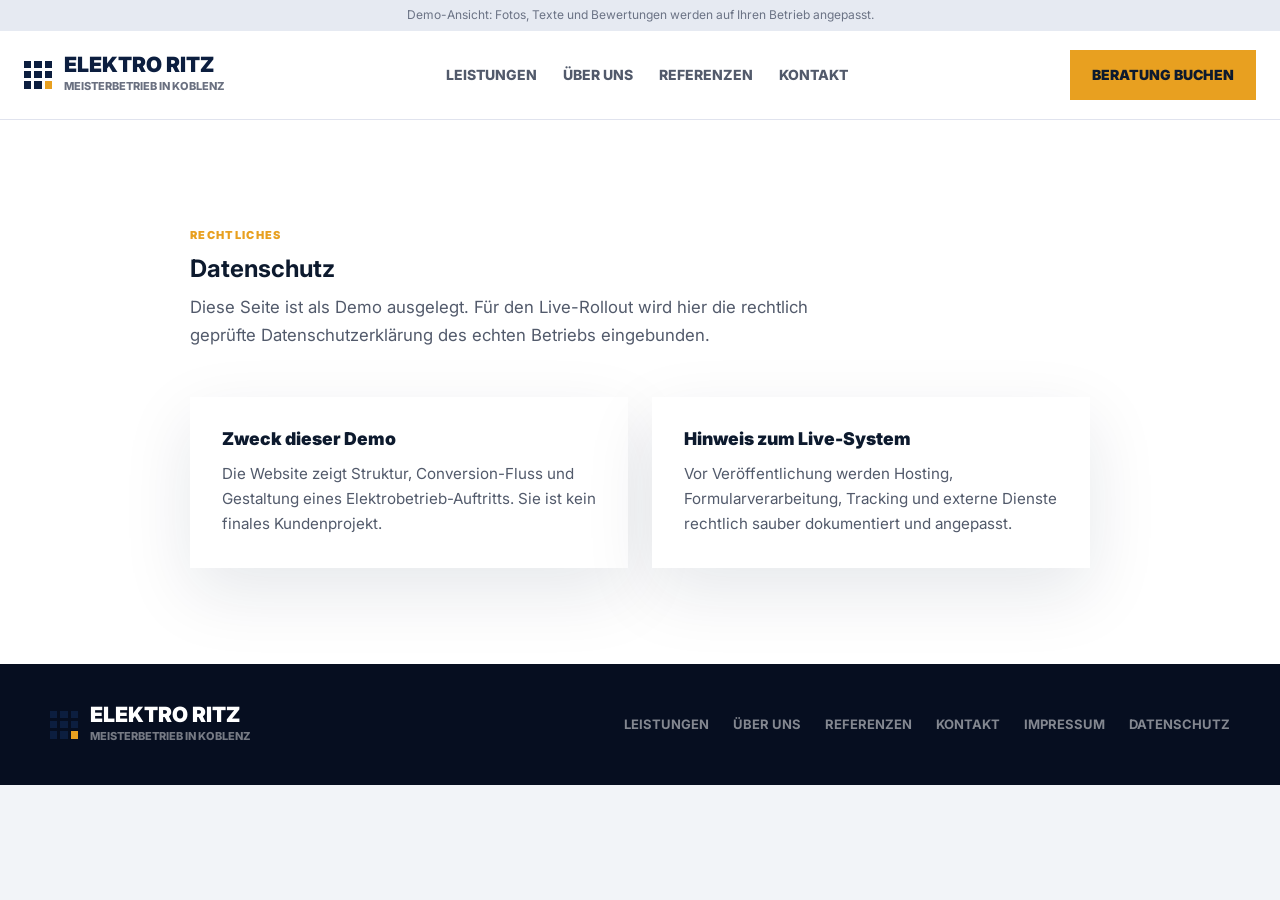
==== datenschutz.html @ 3b0bc0d6 "Initial commit - Elektro Meister Ritz demo site" ====
<!DOCTYPE html>
<html lang="de">
<head>
  <meta charset="utf-8">
  <meta name="viewport" content="width=device-width, initial-scale=1.0">
  <meta name="robots" content="noindex, nofollow">
  <title>Datenschutz | Elektro Meister Ritz Demo</title>
  <script id="Cookiebot" src="https://consent.cookiebot.com/uc.js" data-cbid="DEMO-CBID-PLACEHOLDER" data-blockingmode="auto" type="text/javascript"></script>
  <link rel="icon" type="image/svg+xml" href="favicon.svg">
  <link rel="preconnect" href="https://fonts.googleapis.com">
  <link rel="preconnect" href="https://fonts.gstatic.com" crossorigin>
  <link href="https://fonts.googleapis.com/css2?family=Inter:wght@400;600;800;900&family=Material+Symbols+Outlined:wght,FILL@100..700,0..1&display=swap" rel="stylesheet">
  <link rel="stylesheet" href="style.css">
</head>
<body>
  <header class="site-header">
    <div class="demo-notice">Demo-Ansicht: Fotos, Texte und Bewertungen werden auf Ihren Betrieb angepasst.</div>
    <nav class="nav" aria-label="Hauptnavigation">
      <a class="brand" href="index.html" aria-label="Elektro Meister Ritz Startseite">
        <span class="brand-mark" aria-hidden="true"><span></span><span></span><span></span><span></span><span></span><span></span><span></span><span></span><span></span></span>
        <span><span class="brand-title">Elektro Ritz</span><span class="brand-subtitle">Meisterbetrieb in Koblenz</span></span>
      </a>
      <div class="nav-links">
        <a href="leistungen.html">Leistungen</a>
        <a href="ueber-uns.html">&Uuml;ber uns</a>
        <a href="referenzen.html">Referenzen</a>
        <a href="kontakt.html">Kontakt</a>
      </div>
      <div class="nav-actions">
        <a class="button button-red" href="kontakt.html">Beratung buchen</a>
      </div>
      <button class="nav-toggle" id="nav-toggle" type="button" aria-controls="mobile-menu" aria-expanded="false" aria-label="Men&uuml; &ouml;ffnen">
        <span class="material-symbols-outlined" aria-hidden="true">menu</span>
        <span class="material-symbols-outlined" aria-hidden="true">close</span>
      </button>
    </nav>
    <div class="mobile-menu" id="mobile-menu">
      <a href="leistungen.html">Leistungen</a>
      <a href="ueber-uns.html">&Uuml;ber uns</a>
      <a href="referenzen.html">Referenzen</a>
      <a href="kontakt.html">Kontakt</a>
      <a class="button button-red" href="kontakt.html">Beratung buchen</a>
    </div>
  </header>

  <main class="page-main">
    <section class="section section-white">
      <div class="container" style="max-width: 900px;">
        <div class="section-head">
          <p class="eyebrow">Rechtliches</p>
          <h1>Datenschutz</h1>
          <p>Diese Seite ist als Demo ausgelegt. F&uuml;r den Live-Rollout wird hier die rechtlich gepr&uuml;fte Datenschutzerkl&auml;rung des echten Betriebs eingebunden.</p>
        </div>
        <div class="grid-2">
          <article class="card">
            <h3>Zweck dieser Demo</h3>
            <p>Die Website zeigt Struktur, Conversion-Fluss und Gestaltung eines Elektrobetrieb-Auftritts. Sie ist kein finales Kundenprojekt.</p>
          </article>
          <article class="card">
            <h3>Hinweis zum Live-System</h3>
            <p>Vor Ver&ouml;ffentlichung werden Hosting, Formularverarbeitung, Tracking und externe Dienste rechtlich sauber dokumentiert und angepasst.</p>
          </article>
        </div>
      </div>
    </section>
  </main>

  <footer class="site-footer">
    <div class="container footer-inner">
      <a class="brand" href="index.html">
        <span class="brand-mark" aria-hidden="true"><span></span><span></span><span></span><span></span><span></span><span></span><span></span><span></span><span></span></span>
        <span><span class="brand-title" style="color:#fff;">Elektro Ritz</span><span class="brand-subtitle" style="color:rgba(255,255,255,0.45);">Meisterbetrieb in Koblenz</span></span>
      </a>
      <div class="footer-links">
        <a href="leistungen.html">Leistungen</a>
        <a href="ueber-uns.html">&Uuml;ber uns</a>
        <a href="referenzen.html">Referenzen</a>
        <a href="kontakt.html">Kontakt</a>
        <a href="impressum.html">Impressum</a>
        <a href="datenschutz.html">Datenschutz</a>
      </div>
    </div>
  </footer>

  <script src="site.js"></script>
</body>
</html>
---- style.css ----
:root {
  --blue: #0C1E3F;
  --blue-strong: #091730;
  --red: #E8A020;
  --red-strong: #C4851A;
  --green: #1A6B3A;
  --ink: #0D1A2E;
  --muted: #525A6B;
  --line: #D4D9E8;
  --surface: #F2F4F8;
  --surface-soft: #E6EAF2;
  --surface-strong: #D0D6E6;
  --white: #ffffff;
  --shadow: 0 24px 70px rgba(12, 30, 63, 0.10);
  --header-height: 88px;
  --container: 1180px;
}

* {
  box-sizing: border-box;
}

html {
  scroll-behavior: smooth;
}

body {
  margin: 0;
  font-family: Inter, Arial, sans-serif;
  color: var(--ink);
  background: var(--surface);
  line-height: 1.55;
}

body.nav-open {
  overflow: hidden;
}

img {
  display: block;
  max-width: 100%;
}

a {
  color: inherit;
  text-decoration: none;
}

button,
input,
select,
textarea {
  font: inherit;
}

main > section,
.page-main > section {
  scroll-margin-top: 110px;
}

.container {
  width: min(var(--container), calc(100% - 48px));
  margin: 0 auto;
}

.demo-notice {
  background: var(--surface-soft);
  color: #6B7385;
  font-size: 12px;
  text-align: center;
  padding: 6px 16px;
}

.site-header {
  position: sticky;
  top: 0;
  z-index: 50;
  background: rgba(255, 255, 255, 0.95);
  backdrop-filter: blur(18px);
  border-bottom: 1px solid rgba(212, 217, 232, 0.72);
}

.nav {
  height: var(--header-height);
  width: min(1340px, calc(100% - 48px));
  margin: 0 auto;
  display: flex;
  align-items: center;
  justify-content: space-between;
  gap: 24px;
}

.brand {
  display: inline-flex;
  align-items: center;
  gap: 12px;
  min-width: 0;
}

.brand-mark {
  width: 28px;
  height: 28px;
  display: grid;
  grid-template-columns: repeat(3, 1fr);
  gap: 3px;
  flex: 0 0 auto;
}

.brand-mark span {
  background: var(--blue);
}

.brand-mark span:last-child {
  background: var(--red);
}

.brand-title {
  display: block;
  font-size: 21px;
  font-weight: 900;
  line-height: 1;
  color: var(--blue);
  text-transform: uppercase;
}

.brand-subtitle {
  display: block;
  margin-top: 3px;
  font-size: 11px;
  font-weight: 800;
  color: #6a7080;
  text-transform: uppercase;
}

.nav-links,
.nav-actions {
  display: flex;
  align-items: center;
  gap: 26px;
}

.nav-links a {
  font-size: 14px;
  font-weight: 800;
  color: #525A6B;
  text-transform: uppercase;
}

.nav-links a:hover,
.nav-links a[aria-current="page"] {
  color: var(--blue);
}

.nav-toggle {
  display: none;
  width: 48px;
  height: 48px;
  border: 0;
  background: var(--surface-soft);
  color: var(--ink);
  align-items: center;
  justify-content: center;
  cursor: pointer;
}

.nav-toggle .material-symbols-outlined:last-child {
  display: none;
}

.nav-toggle[aria-expanded="true"] .material-symbols-outlined:first-child {
  display: none;
}

.nav-toggle[aria-expanded="true"] .material-symbols-outlined:last-child {
  display: inline-block;
}

.mobile-menu {
  display: none;
  position: fixed;
  inset: calc(var(--header-height) + 30px) 0 auto 0;
  z-index: 60;
  background: var(--white);
  border-bottom: 1px solid var(--line);
  box-shadow: var(--shadow);
  padding: 28px 24px 32px;
}

.mobile-menu.is-open {
  display: block;
}

.mobile-menu a {
  display: block;
  padding: 15px 0;
  font-weight: 900;
  text-transform: uppercase;
}

.mobile-menu .button {
  margin-top: 16px;
  width: 100%;
  padding-inline: 18px;
  font-size: 13px;
  line-height: 1.25;
  text-align: center;
  white-space: normal;
}

.button {
  display: inline-flex;
  align-items: center;
  justify-content: center;
  gap: 9px;
  min-height: 50px;
  padding: 14px 22px;
  border: 0;
  background: var(--blue);
  color: var(--white);
  font-size: 14px;
  font-weight: 900;
  text-transform: uppercase;
  cursor: pointer;
  transition: background 0.18s ease, transform 0.18s ease;
}

.button:hover {
  background: var(--blue-strong);
  transform: translateY(-1px);
}

.button-red {
  background: var(--red);
  color: var(--ink);
}

.button-red:hover {
  background: var(--red-strong);
  color: var(--white);
}

.button-light {
  background: var(--white);
  color: var(--blue);
}

.button-muted {
  background: var(--surface-strong);
  color: var(--ink);
}

.button-outline {
  background: transparent;
  color: var(--blue);
  border: 2px solid rgba(12, 30, 63, 0.22);
}

.hero {
  position: relative;
  min-height: 640px;
  display: flex;
  align-items: flex-end;
  overflow: hidden;
  background: var(--blue);
}

.hero img,
.page-hero img {
  position: absolute;
  inset: 0;
  width: 100%;
  height: 100%;
  object-fit: cover;
}

.hero-slideshow {
  position: absolute;
  inset: 0;
}

.hero-slideshow img {
  position: absolute;
  inset: 0;
  width: 100%;
  height: 100%;
  object-fit: cover;
  opacity: 0;
  transition: opacity 1.2s ease-in-out;
}

.hero-slideshow img.active {
  opacity: 1;
}

.hero::after {
  content: '';
  position: absolute;
  inset: 0;
  background: linear-gradient(to top, rgba(6, 14, 32, 0.85) 0%, rgba(12, 30, 63, 0.45) 55%, transparent 100%);
  pointer-events: none;
}

.hero-inner {
  position: relative;
  z-index: 2;
  padding-bottom: 80px;
  padding-top: 80px;
}

.hero-copy {
  max-width: 680px;
}

.eyebrow {
  display: inline-block;
  font-size: 11px;
  font-weight: 900;
  text-transform: uppercase;
  letter-spacing: 0.12em;
  color: var(--red);
  margin-bottom: 12px;
}

.hero .eyebrow {
  color: var(--red);
}

h1, h2, h3 {
  margin: 0 0 12px;
  line-height: 1.1;
}

.hero h1 {
  font-size: clamp(2.2rem, 5vw, 3.6rem);
  font-weight: 900;
  color: var(--white);
  margin-bottom: 20px;
}

.hero-lead {
  font-size: 1.1rem;
  color: rgba(255,255,255,0.82);
  margin: 0 0 32px;
  max-width: 560px;
  line-height: 1.65;
}

.hero-actions {
  display: flex;
  gap: 14px;
  flex-wrap: wrap;
  margin-bottom: 40px;
}

.trust-row {
  display: flex;
  gap: 32px;
  flex-wrap: wrap;
}

.trust-item {
  display: flex;
  flex-direction: column;
}

.trust-item strong {
  font-size: 1.5rem;
  font-weight: 900;
  color: var(--white);
}

.trust-item span {
  font-size: 0.8rem;
  color: rgba(255,255,255,0.65);
  font-weight: 600;
}

/* ── Page Hero ── */
.page-hero {
  position: relative;
  min-height: 420px;
  display: flex;
  align-items: flex-end;
  overflow: hidden;
  background: var(--blue);
}

.page-hero::after {
  content: '';
  position: absolute;
  inset: 0;
  background: linear-gradient(to top, rgba(6, 14, 32, 0.85) 0%, rgba(12, 30, 63, 0.35) 55%, transparent 100%);
  pointer-events: none;
}

.page-hero-inner {
  position: relative;
  z-index: 2;
  padding-bottom: 64px;
  padding-top: 64px;
}

.page-hero h1 {
  font-size: clamp(1.8rem, 4vw, 2.8rem);
  font-weight: 900;
  color: var(--white);
  margin-bottom: 16px;
  max-width: 720px;
}

.page-hero-lead {
  font-size: 1.05rem;
  color: rgba(255,255,255,0.8);
  max-width: 600px;
  line-height: 1.65;
  margin: 0;
}

/* ── Sections ── */
.section {
  padding: 96px 0;
}

.section-white { background: var(--white); }
.section-soft  { background: var(--surface); }
.section-dark  { background: #060E20; color: var(--white); }

.section-head {
  margin-bottom: 48px;
  max-width: 640px;
}

.section-head p:not(.eyebrow) {
  margin: 0;
  color: var(--muted);
  font-size: 1.05rem;
  line-height: 1.65;
}

.section-head h2 {
  font-size: clamp(1.7rem, 3.5vw, 2.4rem);
  font-weight: 900;
  color: var(--ink);
  margin-bottom: 16px;
}

.section-dark .section-head h2,
.section-dark h2 {
  color: var(--white);
}

.section-dark p {
  color: rgba(255,255,255,0.72);
}

/* ── Grids ── */
.grid-2 {
  display: grid;
  grid-template-columns: repeat(2, 1fr);
  gap: 24px;
}

.grid-3 {
  display: grid;
  grid-template-columns: repeat(3, 1fr);
  gap: 24px;
}

.grid-4 {
  display: grid;
  grid-template-columns: repeat(4, 1fr);
  gap: 24px;
}

/* ── Cards ── */
.card {
  background: var(--white);
  padding: 32px;
  box-shadow: var(--shadow);
}

.card h3 {
  font-size: 1.1rem;
  font-weight: 900;
  margin-bottom: 12px;
  color: var(--ink);
}

.card p {
  margin: 0;
  font-size: 0.95rem;
  color: var(--muted);
  line-height: 1.65;
}

.section-soft .card { background: var(--white); }

.card-actions {
  display: flex;
  gap: 14px;
  flex-wrap: wrap;
}

.icon-box {
  display: flex;
  align-items: center;
  justify-content: center;
  width: 52px;
  height: 52px;
  background: var(--surface-strong);
  color: var(--blue);
  font-size: 26px;
  margin-bottom: 20px;
  flex-shrink: 0;
}

.icon-box.material-symbols-outlined {
  font-size: 26px;
}

/* ── Stars ── */
.stars {
  font-size: 1.1rem;
  color: #E8A020;
  margin-bottom: 14px;
}

/* ── Testimonials ── */
.testimonial {
  display: flex;
  flex-direction: column;
}

.testimonial p {
  font-size: 0.96rem;
  line-height: 1.65;
  color: var(--ink);
  flex: 1;
  margin-bottom: 20px;
}

/* ── Reviews Carousel ── */
.reviews-scroll-outer {
  overflow: hidden;
  width: 100%;
  margin-top: 48px;
}

.reviews-scroll-track {
  display: flex;
  animation: reviews-scroll 55s linear infinite;
  width: max-content;
}

.reviews-scroll-set {
  display: flex;
  gap: 24px;
  padding: 0 24px;
  flex-shrink: 0;
}

.review-card {
  width: 340px;
  flex-shrink: 0;
  display: flex;
  flex-direction: column;
}

.review-author {
  display: flex;
  align-items: center;
  gap: 12px;
  margin-top: auto;
  padding-top: 18px;
  border-top: 1px solid var(--line);
}

.review-avatar {
  width: 36px;
  height: 36px;
  background: var(--blue);
  color: var(--white);
  display: flex;
  align-items: center;
  justify-content: center;
  font-size: 11px;
  font-weight: 900;
  flex-shrink: 0;
}

.review-author strong {
  display: block;
  font-size: 14px;
  font-weight: 900;
}

.review-author span {
  font-size: 12px;
  color: var(--muted);
}

@keyframes reviews-scroll {
  from { transform: translateX(0); }
  to { transform: translateX(-50%); }
}

/* ── Service Band ── */
.service-band {
  display: grid;
  grid-template-columns: 200px 1fr auto;
  gap: 40px;
  align-items: start;
  padding: 40px 0;
  border-top: 1px solid var(--line);
}

.service-band:last-child { border-bottom: 1px solid var(--line); }

.service-band h2 {
  font-size: 1.6rem;
  font-weight: 900;
  color: var(--ink);
  margin: 0;
}

.service-band p {
  margin: 0 0 18px;
  color: var(--muted);
  line-height: 1.65;
}

.tag-list {
  display: flex;
  flex-wrap: wrap;
  gap: 8px;
}

.tag {
  display: inline-block;
  padding: 4px 12px;
  background: var(--surface-strong);
  font-size: 12px;
  font-weight: 700;
  text-transform: uppercase;
}

/* ── Gallery ── */
.gallery-grid {
  display: grid;
  grid-template-columns: repeat(3, 1fr);
  gap: 24px;
}

.project-card img {
  width: 100%;
  height: 240px;
  object-fit: cover;
}

.project-card-body {
  padding: 20px 0 0;
}

.project-card-body h3 {
  font-size: 1.05rem;
  font-weight: 900;
  margin-bottom: 8px;
}

.project-card-body p {
  margin: 0;
  font-size: 0.92rem;
  color: var(--muted);
  line-height: 1.6;
}

/* ── Media Card ── */
.media-card img {
  width: 100%;
  height: 280px;
  object-fit: cover;
}

.media-card-body {
  padding: 20px 24px;
  background: var(--white);
}

.media-card-body h3 {
  font-size: 1rem;
  font-weight: 900;
  margin-bottom: 8px;
}

.media-card-body p {
  margin: 0;
  font-size: 0.9rem;
  color: var(--muted);
}

/* ── CTA Band ── */
.cta-band {
  display: flex;
  align-items: center;
  justify-content: space-between;
  gap: 32px;
  flex-wrap: wrap;
}

.cta-band h2 {
  font-size: clamp(1.5rem, 3vw, 2.2rem);
  font-weight: 900;
  color: var(--white);
  margin-bottom: 10px;
}

.cta-actions {
  display: flex;
  gap: 14px;
  flex-wrap: wrap;
  flex-shrink: 0;
}

/* ── Steps ── */
.step-card {
  border-top: 4px solid var(--red);
}

/* ── Split layout ── */
.split {
  display: grid;
  grid-template-columns: 1fr 1fr;
  gap: 64px;
  align-items: start;
}

.split-wide {
  grid-template-columns: 1fr 1.1fr;
}

/* ── Check list ── */
.check-list {
  list-style: none;
  padding: 0;
  margin: 24px 0 0;
  display: flex;
  flex-direction: column;
  gap: 14px;
}

.check-list li {
  display: flex;
  align-items: flex-start;
  gap: 12px;
  font-size: 0.96rem;
  color: var(--muted);
}

.check-list .material-symbols-outlined {
  color: var(--red);
  font-size: 20px;
  flex-shrink: 0;
  margin-top: 1px;
}

/* ── Contact ── */
.contact-grid {
  display: grid;
  grid-template-columns: 1fr 1.1fr;
  gap: 64px;
  align-items: start;
}

.contact-item {
  display: flex;
  gap: 18px;
  align-items: flex-start;
  background: var(--white);
  padding: 24px;
  box-shadow: var(--shadow);
}

.contact-item strong {
  display: block;
  font-size: 1rem;
  font-weight: 900;
  margin-bottom: 6px;
}

.contact-item p {
  margin: 0 0 8px;
  font-size: 0.95rem;
  color: var(--muted);
}

.contact-item a {
  font-size: 0.9rem;
  font-weight: 700;
  color: var(--blue);
  text-transform: uppercase;
}

.contact-item a:hover { text-decoration: underline; }

/* ── Calculator / Contact Form ── */
.calculator {
  background: var(--surface-soft);
  padding: 40px;
}

.form-grid {
  display: flex;
  flex-direction: column;
  gap: 20px;
}

.form-row {
  display: grid;
  grid-template-columns: 1fr 1fr;
  gap: 16px;
}

label {
  display: block;
  font-size: 12px;
  font-weight: 800;
  text-transform: uppercase;
  color: var(--ink);
  margin-bottom: 8px;
}

input,
textarea,
select {
  width: 100%;
  padding: 13px 16px;
  border: 1.5px solid var(--line);
  background: var(--white);
  font-size: 0.96rem;
  color: var(--ink);
  outline: none;
  transition: border-color 0.18s;
}

input:focus,
textarea:focus,
select:focus {
  border-color: var(--blue);
}

textarea {
  resize: vertical;
  min-height: 120px;
}

.status {
  display: none;
  font-size: 0.9rem;
  color: var(--muted);
  padding: 12px 0;
}

.status.is-visible { display: block; }

/* ── Wizard ── */
.wizard {
  max-width: 680px;
  margin: 0 auto;
  background: var(--white);
  box-shadow: var(--shadow);
  padding: 36px;
}

.wizard-bar {
  display: flex;
  align-items: center;
  gap: 0;
  margin-bottom: 36px;
}

.wizard-dot {
  width: 34px;
  height: 34px;
  flex-shrink: 0;
  border: 2px solid var(--line);
  display: flex;
  align-items: center;
  justify-content: center;
  font-size: 12px;
  font-weight: 900;
  color: var(--muted);
  background: var(--white);
  transition: background 0.25s, border-color 0.25s, color 0.25s;
}

.wizard-dot.active {
  border-color: var(--blue);
  background: var(--blue);
  color: var(--white);
}

.wizard-track {
  flex: 1;
  height: 2px;
  background: var(--line);
  transition: background 0.25s;
}

.wizard-track.active {
  background: var(--blue);
}

.wizard-step-label {
  font-size: 11px;
  font-weight: 800;
  text-transform: uppercase;
  letter-spacing: 0.1em;
  color: var(--muted);
  margin: 0 0 6px;
}

.wizard-step-title {
  font-size: 1.4rem;
  font-weight: 900;
  margin: 0 0 24px;
}

.wizard-step-sub {
  font-size: 0.92rem;
  color: var(--muted);
  margin: 0 0 20px;
}

.wizard-proj-grid {
  display: grid;
  grid-template-columns: repeat(3, 1fr);
  gap: 12px;
}

.wizard-proj-card {
  display: flex;
  flex-direction: column;
  align-items: center;
  gap: 8px;
  padding: 20px 12px;
  border: 2px solid var(--line);
  background: var(--white);
  cursor: pointer;
  font-size: 13px;
  font-weight: 700;
  text-align: center;
  transition: border-color 0.18s, background 0.18s;
}

.wizard-proj-card:hover {
  border-color: var(--blue);
  background: var(--surface-soft);
}

.wizard-proj-card.selected {
  border-color: var(--blue);
  background: var(--surface-strong);
}

.wizard-proj-card .material-symbols-outlined {
  font-size: 28px;
  color: var(--red);
}

.wizard-proj-label {
  font-size: 12px;
  font-weight: 800;
  text-transform: uppercase;
}

.wizard-input-label {
  font-size: 12px;
  font-weight: 800;
  text-transform: uppercase;
  color: var(--ink);
  display: block;
  margin-bottom: 8px;
}

.wizard-input {
  width: 100%;
  padding: 13px 16px;
  border: 1.5px solid var(--line);
  background: var(--white);
  font-size: 1rem;
  outline: none;
}

.wizard-input:focus { border-color: var(--blue); }

.wizard-mat-grid {
  display: grid;
  grid-template-columns: repeat(3, 1fr);
  gap: 12px;
}

.wizard-mat-card {
  display: flex;
  flex-direction: column;
  padding: 16px;
  border: 2px solid var(--line);
  background: var(--white);
  cursor: pointer;
  transition: border-color 0.18s, background 0.18s;
  text-align: left;
}

.wizard-mat-card:hover {
  border-color: var(--blue);
  background: var(--surface-soft);
}

.wizard-mat-card.selected {
  border-color: var(--blue);
  background: var(--surface-strong);
}

.wizard-mat-name {
  font-size: 13px;
  font-weight: 900;
  text-transform: uppercase;
  display: block;
  margin-bottom: 4px;
}

.wizard-mat-sub {
  font-size: 12px;
  color: var(--muted);
}

.wizard-extra-btn {
  display: flex;
  justify-content: space-between;
  align-items: center;
  width: 100%;
  padding: 14px 16px;
  border: 2px solid var(--line);
  background: var(--white);
  cursor: pointer;
  margin-bottom: 10px;
  transition: border-color 0.18s;
}

.wizard-extra-btn:hover { border-color: var(--blue); }
.wizard-extra-btn.selected { border-color: var(--blue); background: var(--surface-strong); }

.wizard-extra-name { font-size: 13px; font-weight: 700; }
.wizard-extra-price { font-size: 13px; color: var(--muted); font-weight: 600; }

.wizard-error {
  display: none;
  color: #C0341A;
  font-size: 13px;
  margin-top: 10px;
}

.wizard-error.visible { display: block; }

.wizard-price-box {
  background: var(--blue);
  color: var(--white);
  padding: 28px;
  margin: 24px 0;
}

.wizard-price-label {
  font-size: 11px;
  font-weight: 800;
  text-transform: uppercase;
  opacity: 0.72;
  margin-bottom: 8px;
}

.wizard-price-output {
  font-size: 2rem;
  font-weight: 900;
  margin: 0 0 8px;
}

.wizard-price-note {
  font-size: 12px;
  opacity: 0.65;
  margin: 0;
}

.wizard-summary {
  font-size: 0.95rem;
  color: var(--muted);
  margin: 0 0 16px;
}

.wizard-nav {
  display: flex;
  align-items: center;
  margin-top: 28px;
  gap: 12px;
}

.wizard-reset {
  background: none;
  border: 0;
  font-size: 13px;
  font-weight: 700;
  color: var(--muted);
  cursor: pointer;
  padding: 0;
  text-transform: uppercase;
}

/* ── FAQ ── */
.faq-list {
  max-width: 760px;
}

.faq-item {
  border-top: 1px solid var(--line);
}

.faq-item:last-child {
  border-bottom: 1px solid var(--line);
}

.faq-trigger {
  display: flex;
  align-items: center;
  justify-content: space-between;
  width: 100%;
  padding: 20px 0;
  background: none;
  border: 0;
  font-size: 1rem;
  font-weight: 800;
  color: var(--ink);
  cursor: pointer;
  text-align: left;
  gap: 16px;
}

.faq-trigger .material-symbols-outlined {
  flex-shrink: 0;
  transition: transform 0.2s;
}

.faq-item.is-open .faq-trigger .material-symbols-outlined {
  transform: rotate(45deg);
}

.faq-panel {
  display: none;
  padding-bottom: 20px;
}

.faq-item.is-open .faq-panel { display: block; }

.faq-panel p {
  margin: 0;
  color: var(--muted);
  line-height: 1.65;
}

/* ── Footer ── */
.site-footer {
  background: #060E20;
  padding: 40px 0;
}

.footer-inner {
  display: flex;
  align-items: center;
  justify-content: space-between;
  gap: 24px;
  flex-wrap: wrap;
}

.footer-links {
  display: flex;
  gap: 24px;
  flex-wrap: wrap;
}

.footer-links a {
  font-size: 13px;
  font-weight: 700;
  color: rgba(255,255,255,0.50);
  text-transform: uppercase;
}

.footer-links a:hover { color: var(--white); }

/* ── Responsive ── */
@media (max-width: 1024px) {
  .split,
  .split-wide,
  .contact-grid {
    grid-template-columns: 1fr;
    gap: 40px;
  }

  .service-band {
    grid-template-columns: 1fr;
    gap: 16px;
  }

  .grid-4 {
    grid-template-columns: repeat(2, 1fr);
  }
}

@media (max-width: 768px) {
  .nav-links, .nav-actions { display: none; }
  .nav-toggle { display: flex; }

  .grid-2,
  .grid-3,
  .gallery-grid {
    grid-template-columns: 1fr;
  }

  .grid-4 {
    grid-template-columns: 1fr;
  }

  .wizard-proj-grid,
  .wizard-mat-grid {
    grid-template-columns: repeat(2, 1fr);
  }

  .form-row {
    grid-template-columns: 1fr;
  }

  .cta-band {
    flex-direction: column;
    align-items: flex-start;
  }

  .trust-row { gap: 20px; }
  .section { padding: 64px 0; }
  .wizard { padding: 24px 20px; }
  .calculator { padding: 28px 20px; }
}

@media (max-width: 480px) {
  .hero-actions { flex-direction: column; }
  .wizard-proj-grid { grid-template-columns: 1fr 1fr; }
}
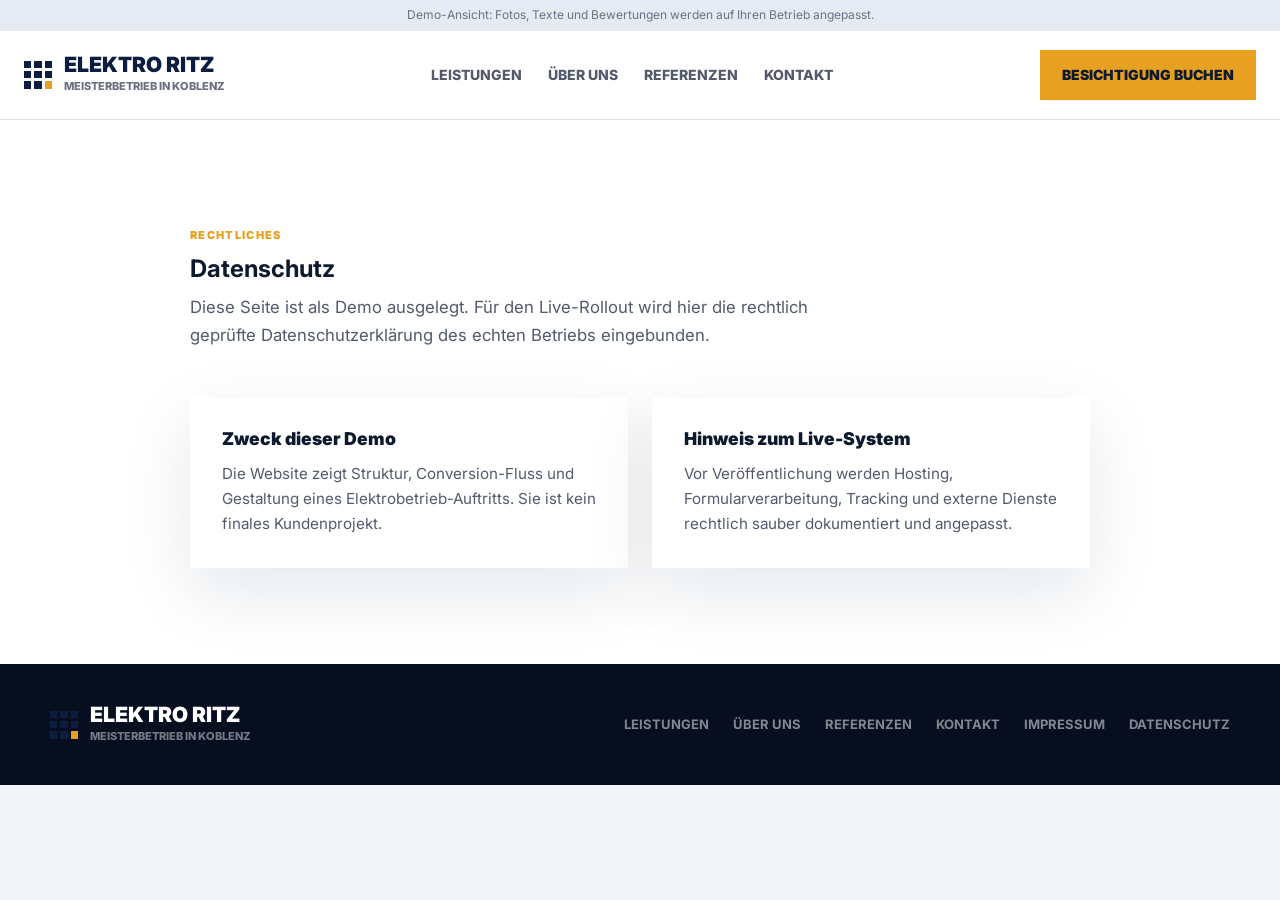
==== commit a450f334: "Improve demo site: Calendly CTAs, calculator rework, storyline & trust content - Replace all Beratun" ====
--- a/datenschutz.html
+++ b/datenschutz.html
@@ -27,7 +27,7 @@
         <a href="kontakt.html">Kontakt</a>
       </div>
       <div class="nav-actions">
-        <a class="button button-red" href="kontakt.html">Beratung buchen</a>
+        <a class="button button-red" href="https://calendly.com/elektro-ritz-koblenz/beratung" target="_blank" rel="noopener noreferrer">Besichtigung buchen</a>
       </div>
       <button class="nav-toggle" id="nav-toggle" type="button" aria-controls="mobile-menu" aria-expanded="false" aria-label="Men&uuml; &ouml;ffnen">
         <span class="material-symbols-outlined" aria-hidden="true">menu</span>
@@ -39,7 +39,7 @@
       <a href="ueber-uns.html">&Uuml;ber uns</a>
       <a href="referenzen.html">Referenzen</a>
       <a href="kontakt.html">Kontakt</a>
-      <a class="button button-red" href="kontakt.html">Beratung buchen</a>
+      <a class="button button-red" href="https://calendly.com/elektro-ritz-koblenz/beratung" target="_blank" rel="noopener noreferrer">Besichtigung buchen</a>
     </div>
   </header>
 
